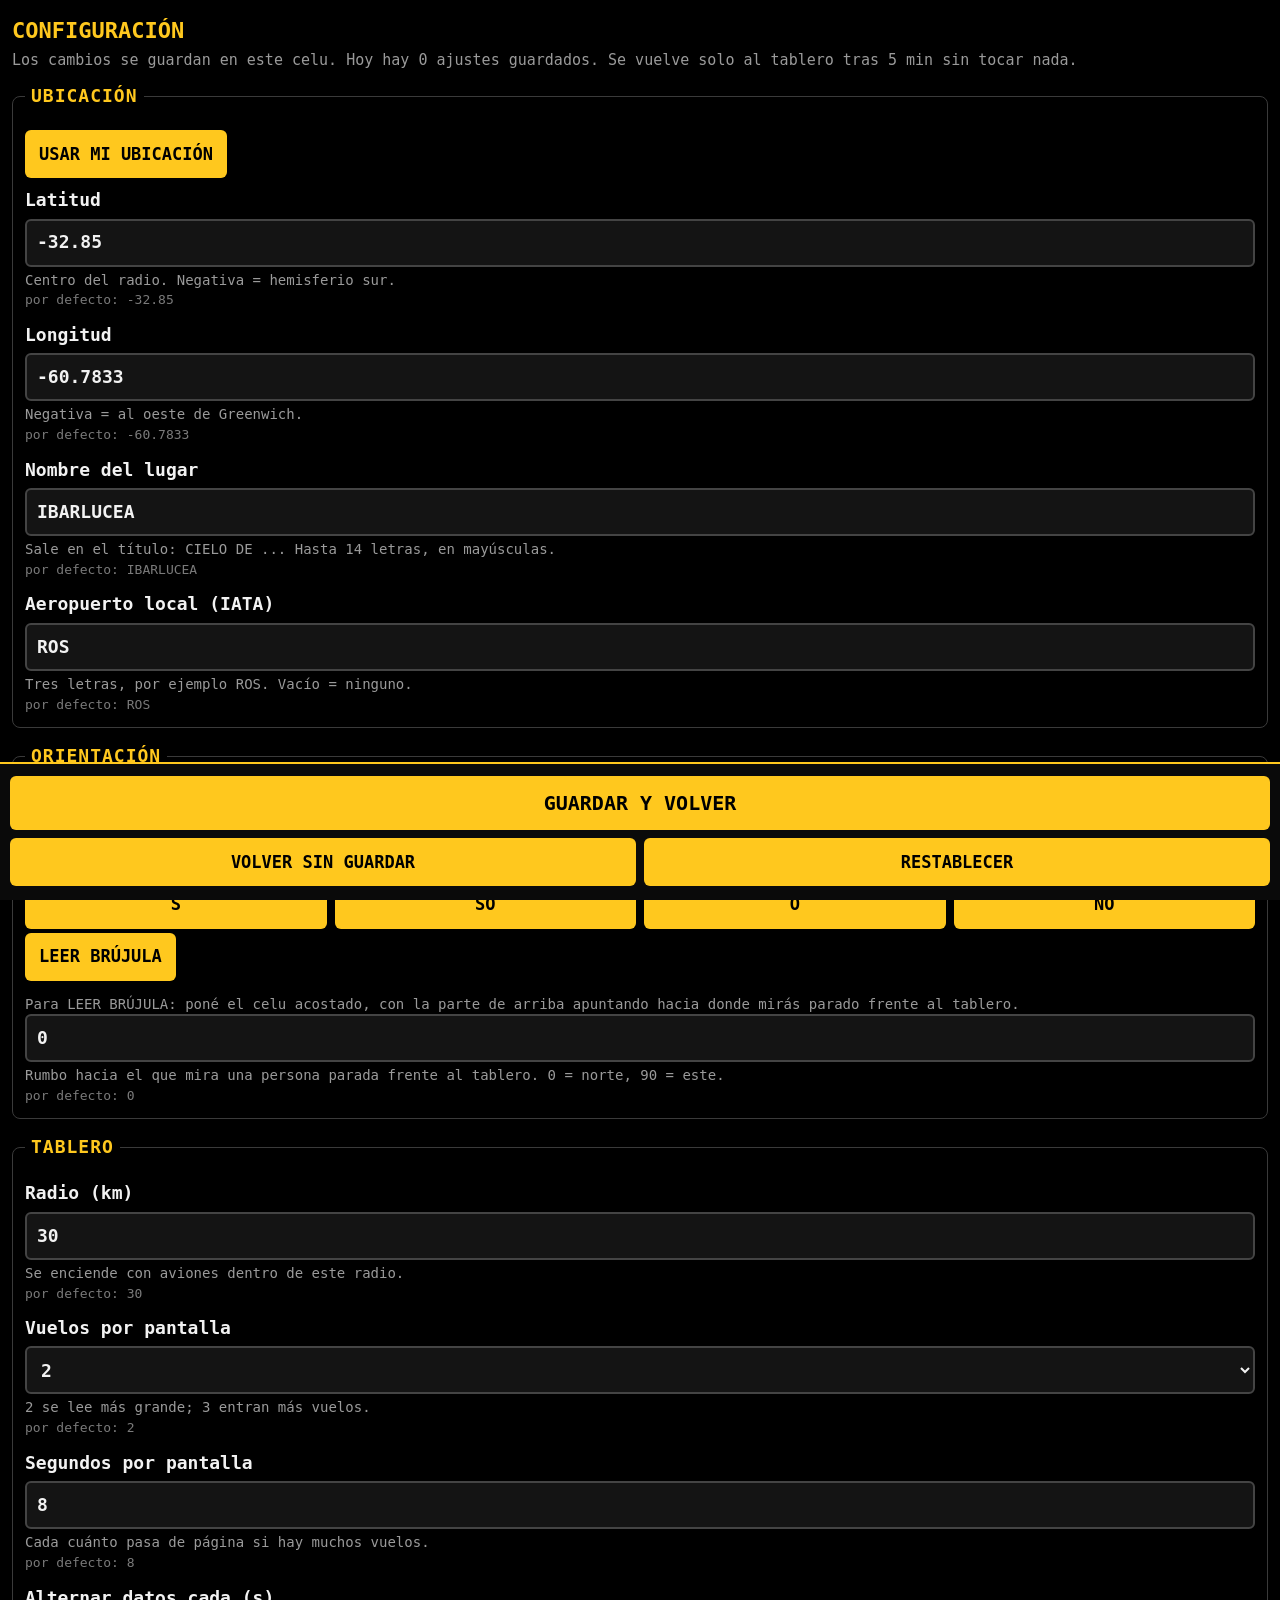
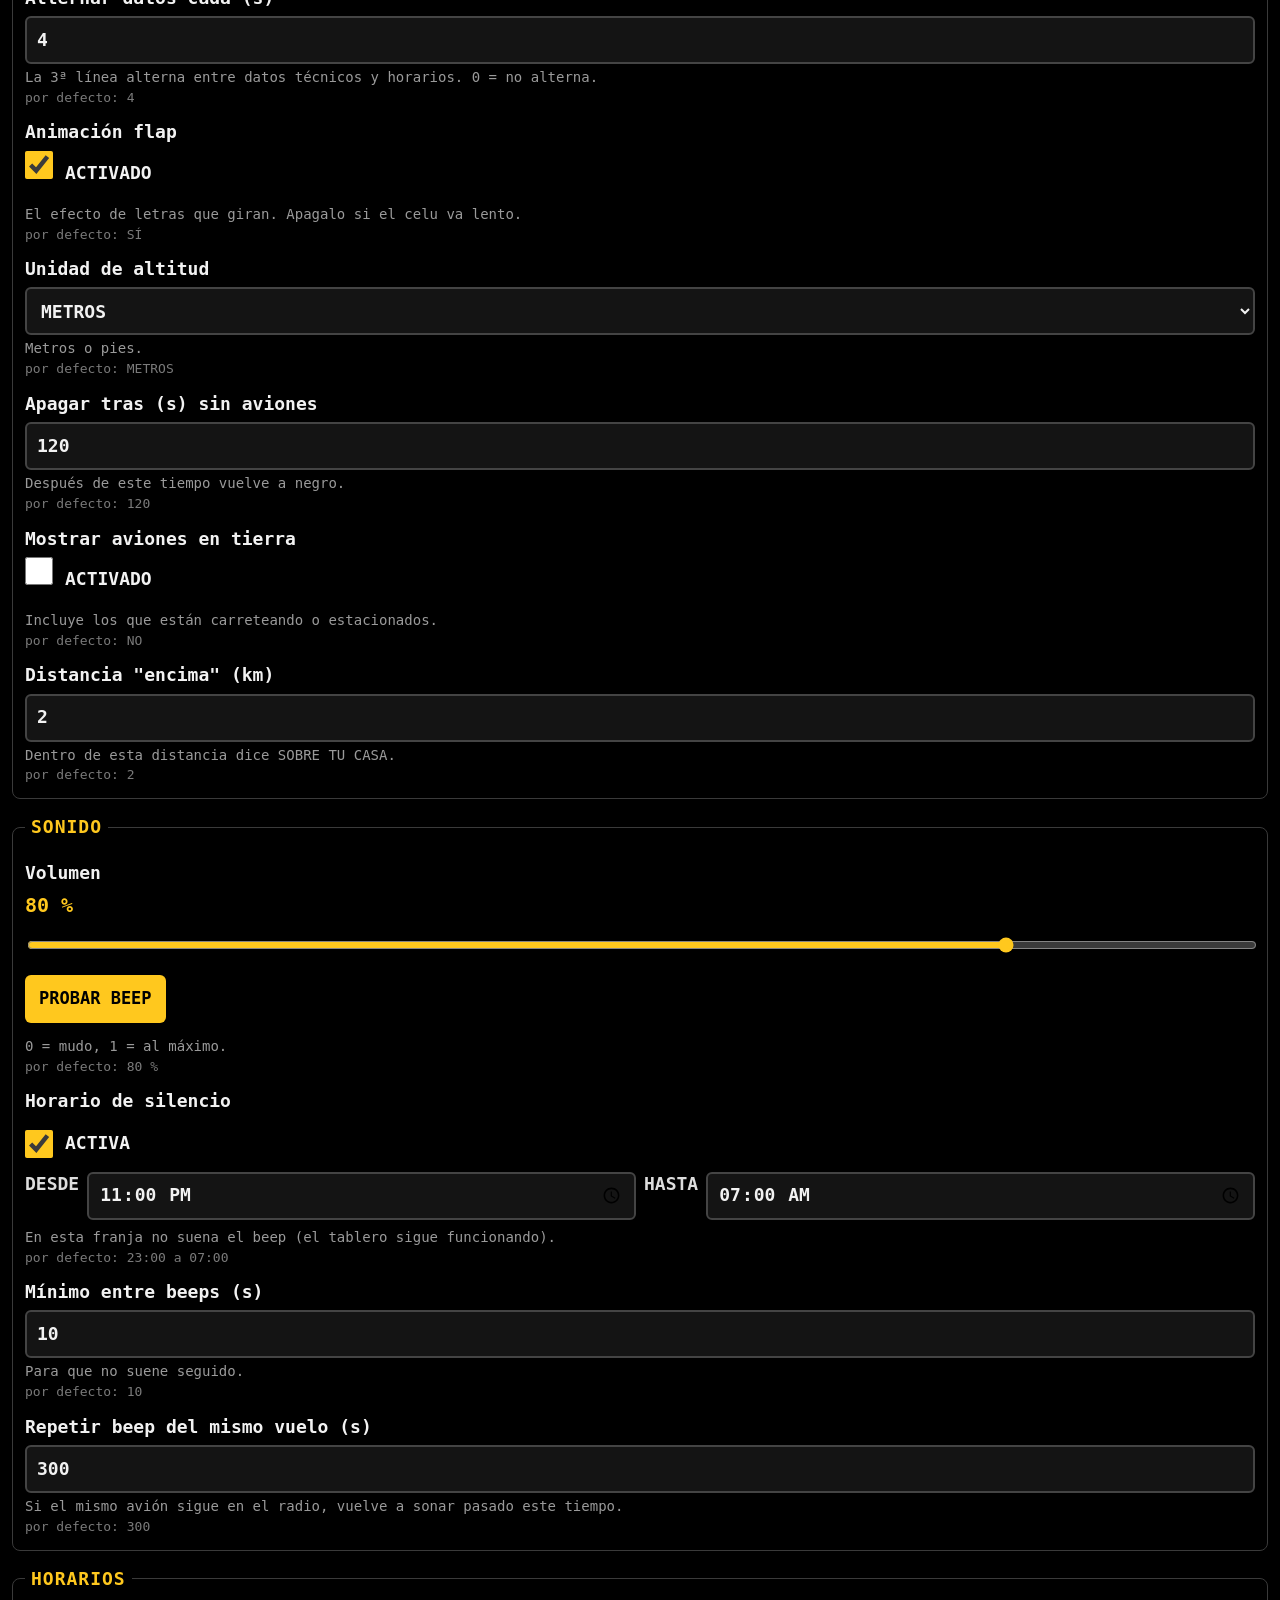
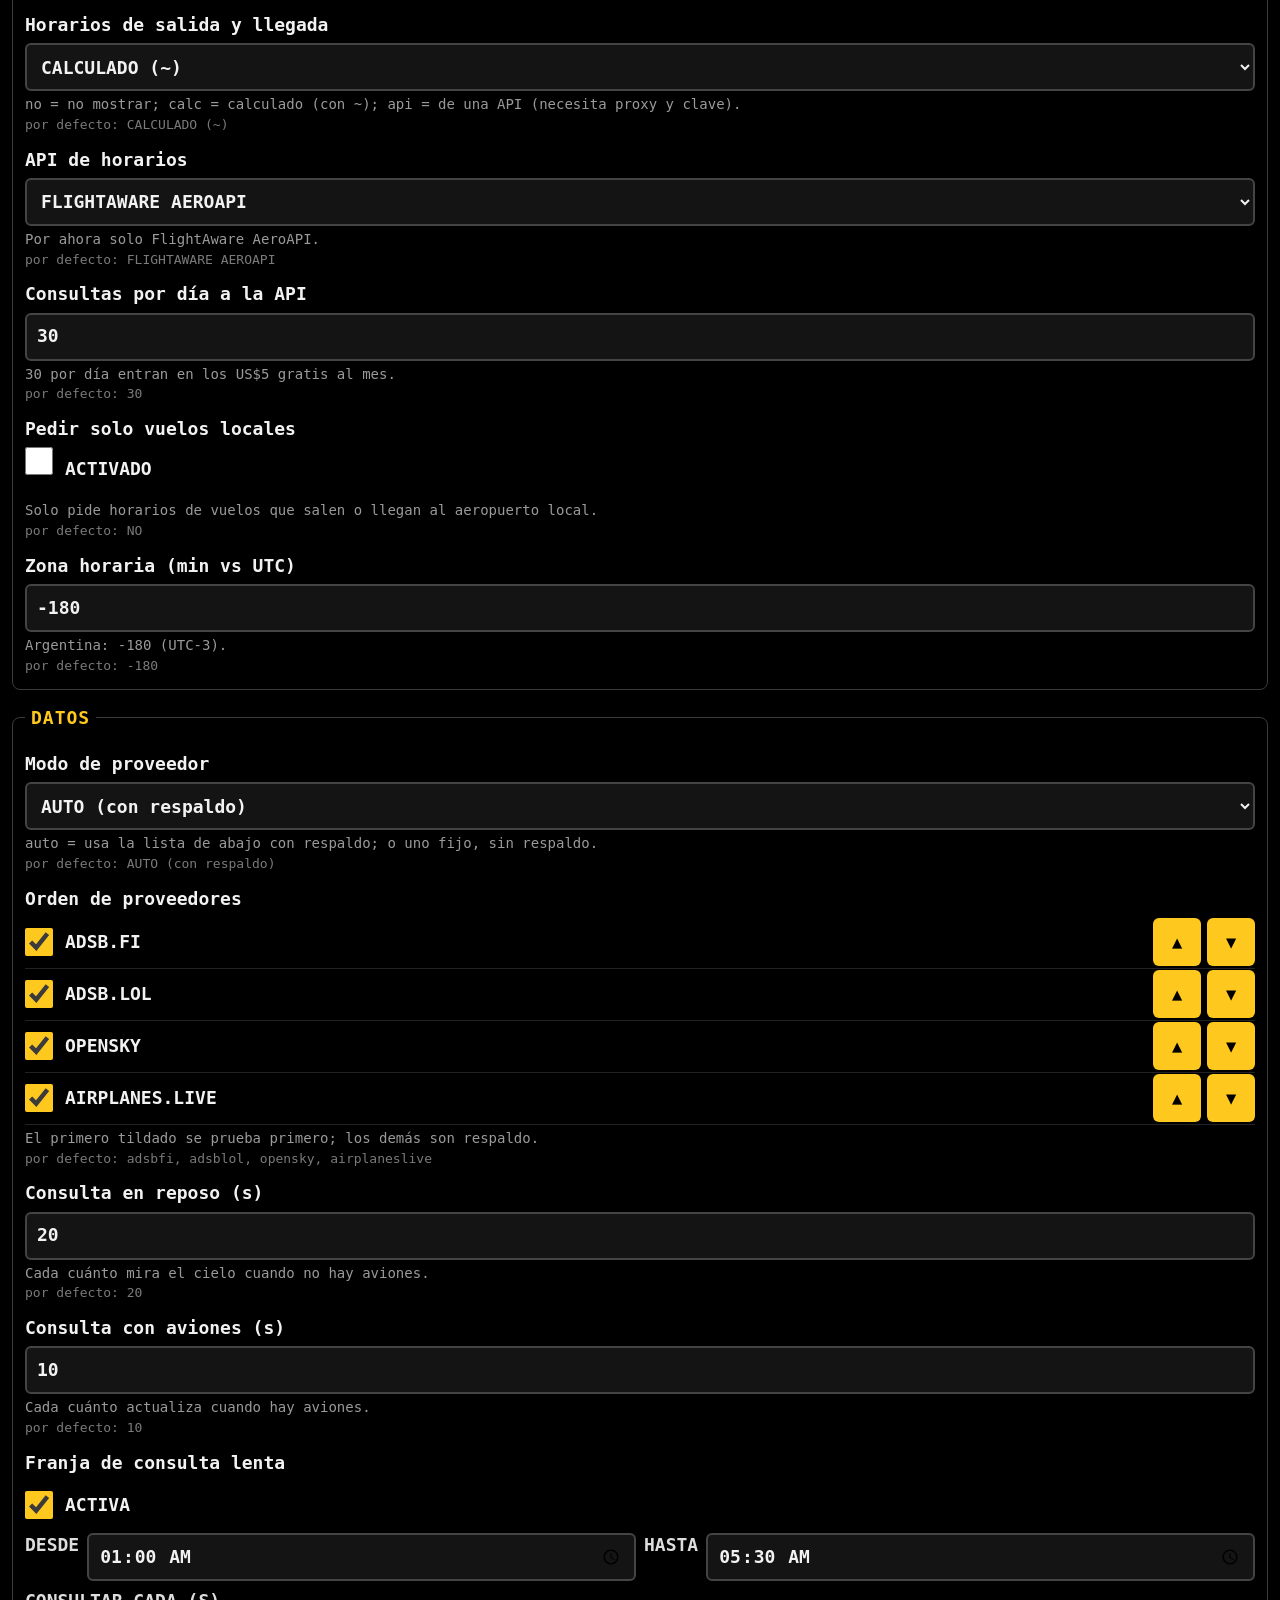
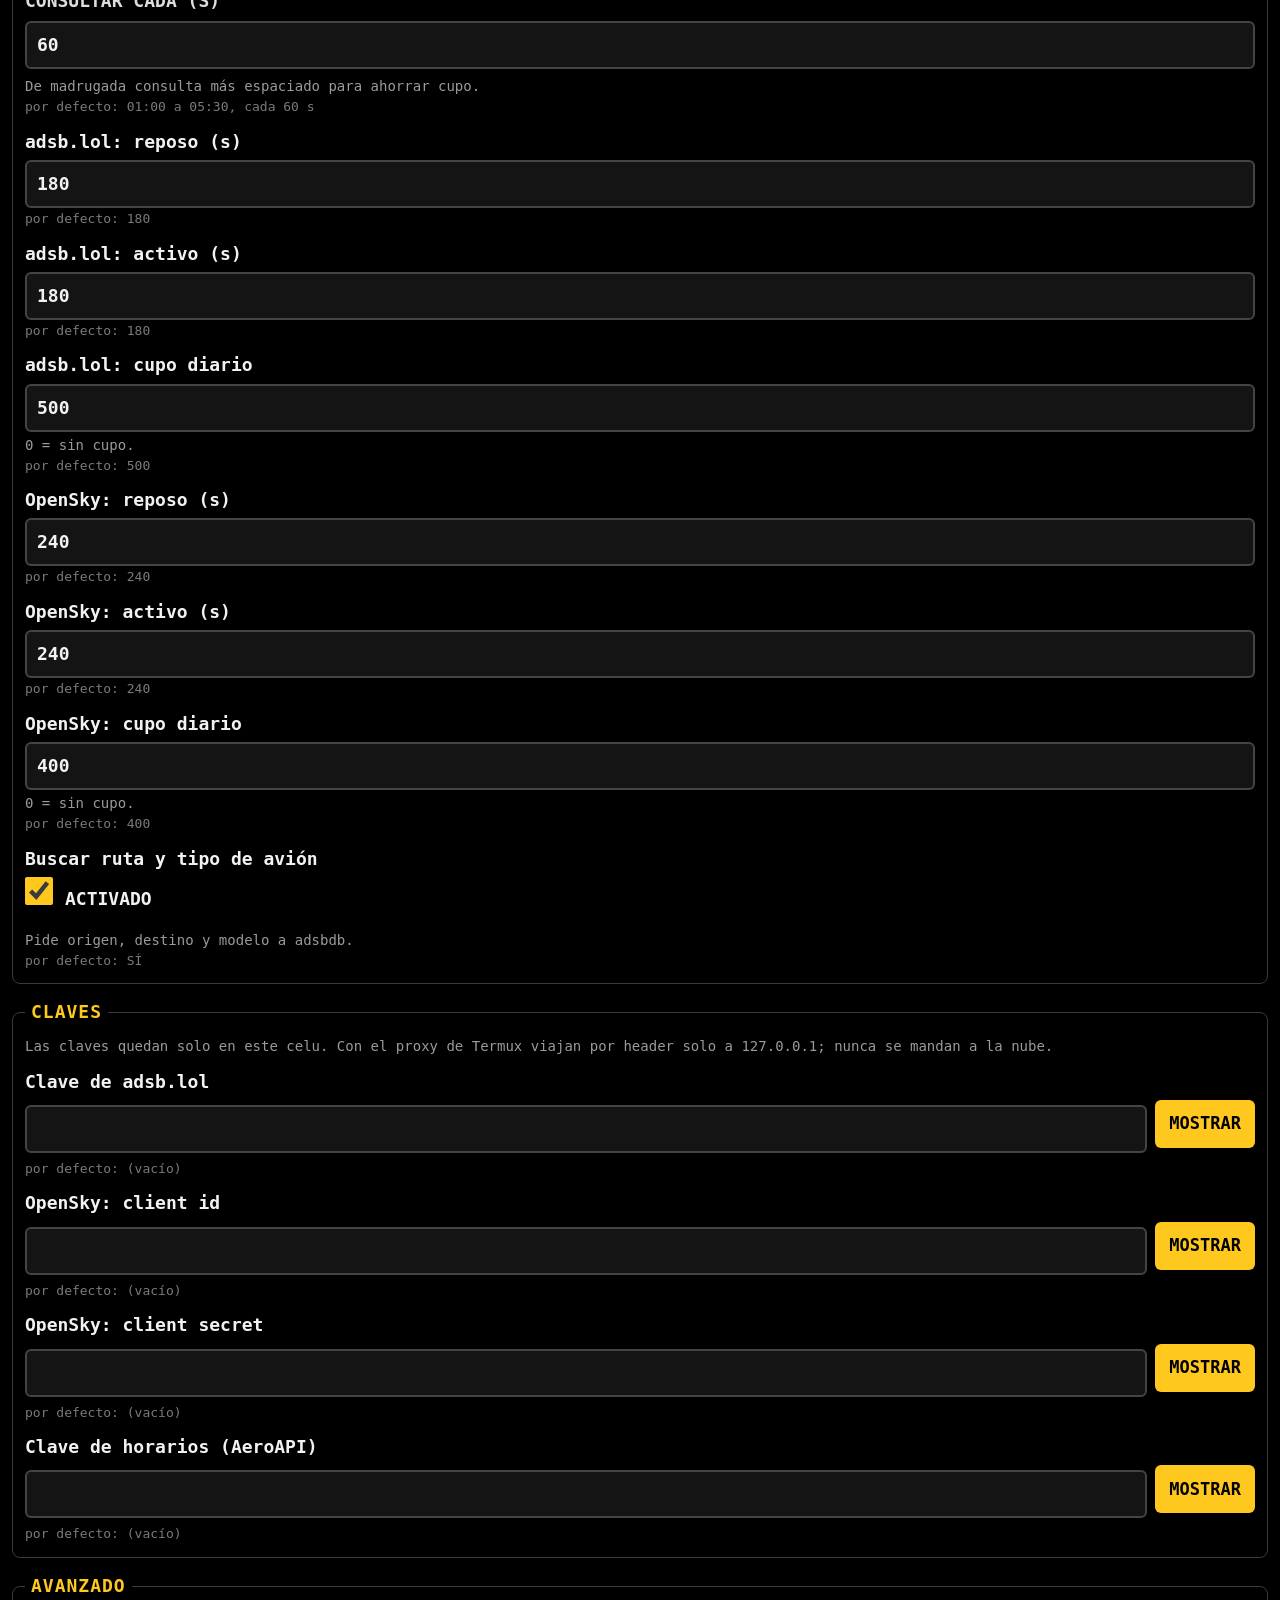
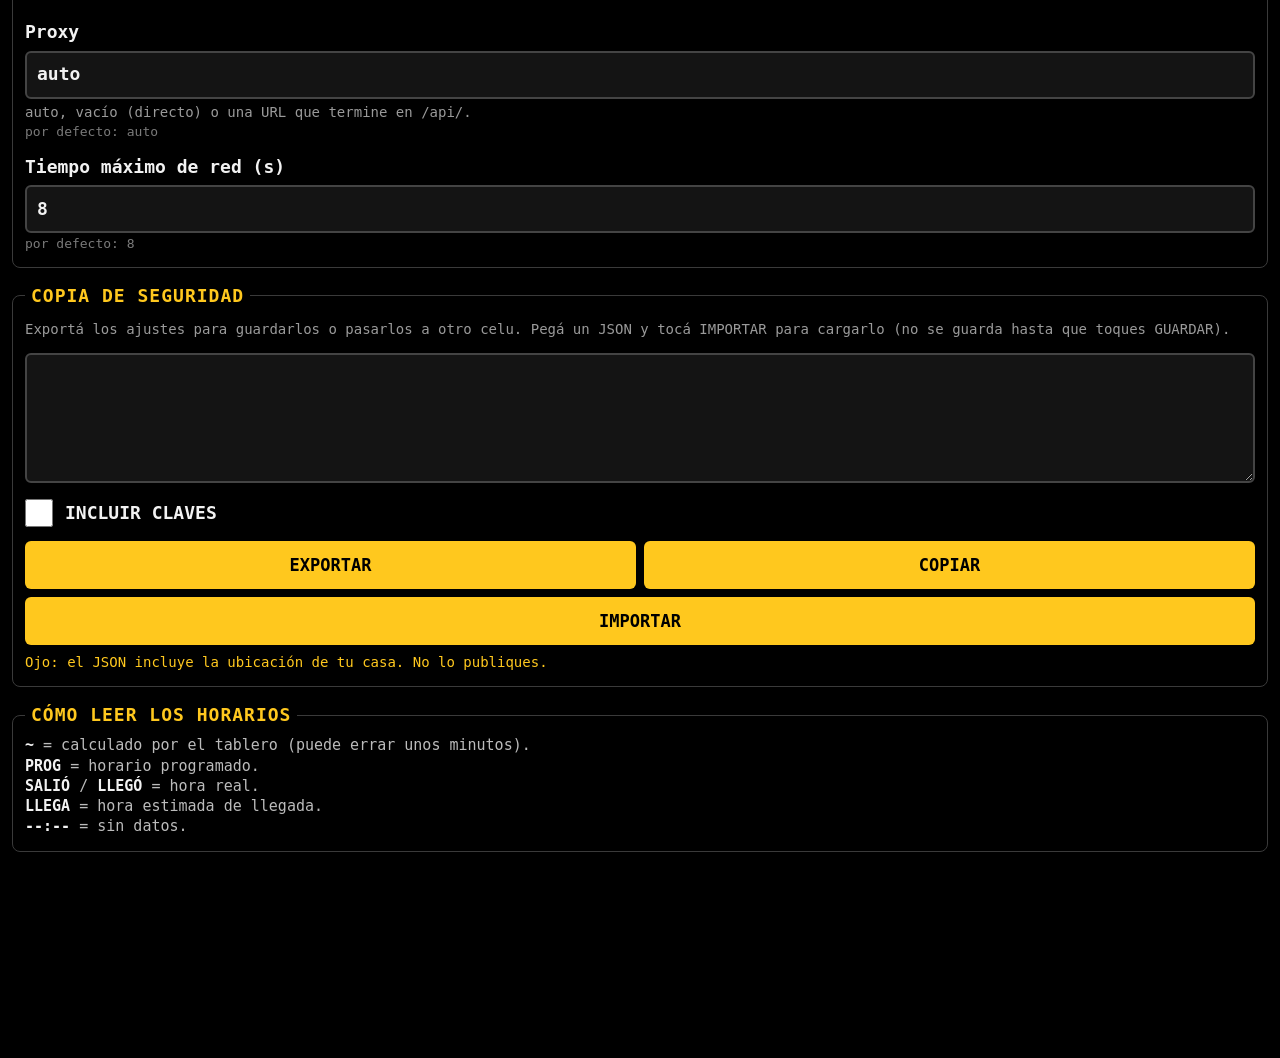
==== web/config.html @ 59c7f9ad "Pantalla de configuración y horarios de salida/llegada - config.html: todos los ajustes en el celu (" ====
<!DOCTYPE html>
<html lang="es">
<head>
<meta charset="utf-8">
<meta name="viewport" content="width=device-width, initial-scale=1">
<title>CONFIGURACIÓN · Tablero de vuelos</title>
<style>
  * { box-sizing: border-box; }
  html { -webkit-text-size-adjust: 100%; }
  body { margin: 0; background: #000; color: #ddd; font-size: 18px; line-height: 1.35;
         font-family: "Droid Sans Mono","Noto Sans Mono","Roboto Mono","DejaVu Sans Mono","Courier New",monospace; font-weight: 700;
         padding: 12px 12px 190px; }
  h1 { font-size: 22px; margin: 4px 0 4px; color: #FFC81E; }
  .sub { color: #9A9A9A; font-size: 15px; margin: 0 0 14px; font-weight: 400; }
  fieldset { border: 1px solid #3a3a3a; border-radius: 8px; margin: 0 0 16px; padding: 8px 12px 14px; min-width: 0; }
  legend { color: #FFC81E; font-size: 18px; padding: 0 6px; text-transform: uppercase; letter-spacing: 1px; }
  .campo { margin: 14px 0 0; }
  .campo > label, .campo > .etq { display: block; color: #F2F2F2; margin-bottom: 6px; }
  input[type=text], input[type=number], input[type=password], input[type=time], select, textarea {
    width: 100%; min-height: 48px; font: inherit; font-size: 18px; color: #F2F2F2; background: #141414;
    border: 2px solid #444; border-radius: 6px; padding: 8px 10px; }
  textarea { min-height: 130px; font-size: 14px; font-weight: 400; }
  input:focus, select:focus, textarea:focus { outline: none; border-color: #FFC81E; }
  .ayuda { color: #9A9A9A; font-size: 14px; font-weight: 400; margin-top: 4px; }
  .defecto { color: #7a7a7a; font-size: 13px; font-weight: 400; margin-top: 2px; }
  .err { color: #ff5a4d; font-size: 15px; margin-top: 4px; }
  .aviso { color: #FFC81E; font-size: 14px; margin-top: 4px; font-weight: 400; }
  .err:empty, .aviso:empty { display: none; }
  button { font: inherit; font-size: 17px; min-height: 48px; padding: 8px 14px; border: 0; border-radius: 6px;
           background: #FFC81E; color: #000; cursor: pointer; }
  button:active { background: #fff; }
  button[disabled] { background: #5a4a10; color: #222; }
  .fila { display: flex; flex-wrap: wrap; margin: 0 -4px; }
  .fila > * { margin: 4px; }
  .fila.dos > * { flex: 1 1 40%; }
  .cardinales > button { flex: 1 0 20%; padding: 8px 0; }
  .campo-fila { display: flex; align-items: center; }
  .campo-fila > input[type=password], .campo-fila > input[type=text] { flex: 1 1 auto; }
  .campo-fila > button { flex: 0 0 auto; margin-left: 8px; }
  .chk { display: flex; align-items: center; min-height: 48px; color: #F2F2F2; }
  .chk input { width: 28px; height: 28px; margin: 0 12px 0 0; flex: 0 0 auto; accent-color: #FFC81E; }
  .franja input[type=time] { flex: 1 1 40%; }
  .prov { display: flex; align-items: center; min-height: 52px; border-bottom: 1px solid #222; }
  .prov .nom { flex: 1 1 auto; color: #F2F2F2; }
  .prov .chk { flex: 1 1 auto; min-height: 48px; }
  .prov button { flex: 0 0 48px; margin-left: 6px; padding: 0; }
  input[type=range] { width: 100%; height: 48px; accent-color: #FFC81E; }
  .valor-vol { color: #FFC81E; font-size: 20px; }
  .estado { color: #9A9A9A; font-size: 15px; font-weight: 400; margin-top: 6px; min-height: 1.35em; }
  .estado:empty { display: none; }
  .campo > div > button { margin-bottom: 10px; }
  .estado.mal { color: #ff5a4d; }
  .estado.bien { color: #8fe08f; }
  .leyenda { font-size: 15px; font-weight: 400; color: #bbb; }
  .leyenda b { color: #F2F2F2; }
  #sin-ls { display: none; background: #5a0f0a; color: #fff; border: 3px solid #ff5a4d; padding: 16px; font-size: 22px; margin: 0 0 14px; border-radius: 8px; }
  #pie { position: fixed; left: 0; right: 0; bottom: 0; background: #0a0a0a; border-top: 2px solid #FFC81E; padding: 8px 10px 10px; z-index: 10; }
  #pie .fila { margin: 0 -4px; }
  #pie #btn-guardar { flex: 1 1 100%; font-size: 20px; min-height: 54px; }
  #pie #btn-volver, #pie #btn-restablecer { flex: 1 1 40%; background: #FFC81E; }
  #msg { font-size: 15px; min-height: 0; padding: 0 4px; }
  #msg.mal { color: #ff5a4d; } #msg.bien { color: #8fe08f; }
  #msg:not(:empty) { margin-bottom: 4px; }
</style>
</head>
<body>
<h1>CONFIGURACIÓN</h1>
<p class="sub" id="sub">Los cambios se guardan en este celu. Solo se guarda lo que difiere de los valores por defecto.</p>
<div id="sin-ls"></div>
<form id="formulario" onsubmit="return false" autocomplete="off"><div id="campos"></div></form>
<div id="pie">
  <div id="msg"></div>
  <div class="fila">
    <button type="button" id="btn-guardar">GUARDAR Y VOLVER</button>
    <button type="button" id="btn-volver">VOLVER SIN GUARDAR</button>
    <button type="button" id="btn-restablecer">RESTABLECER</button>
  </div>
</div>
<script src="js/config.js?v=20261126a"></script>
<script src="js/config.local.js?v=20261126a"></script>
<script src="js/ajustes.js?v=20261126a"></script>
<script src="js/beep-data.js?v=20261126a"></script>
<script src="js/sonido.js?v=20261126a"></script>
<script src="js/configuracion.js?v=20261126a"></script>
</body>
</html>
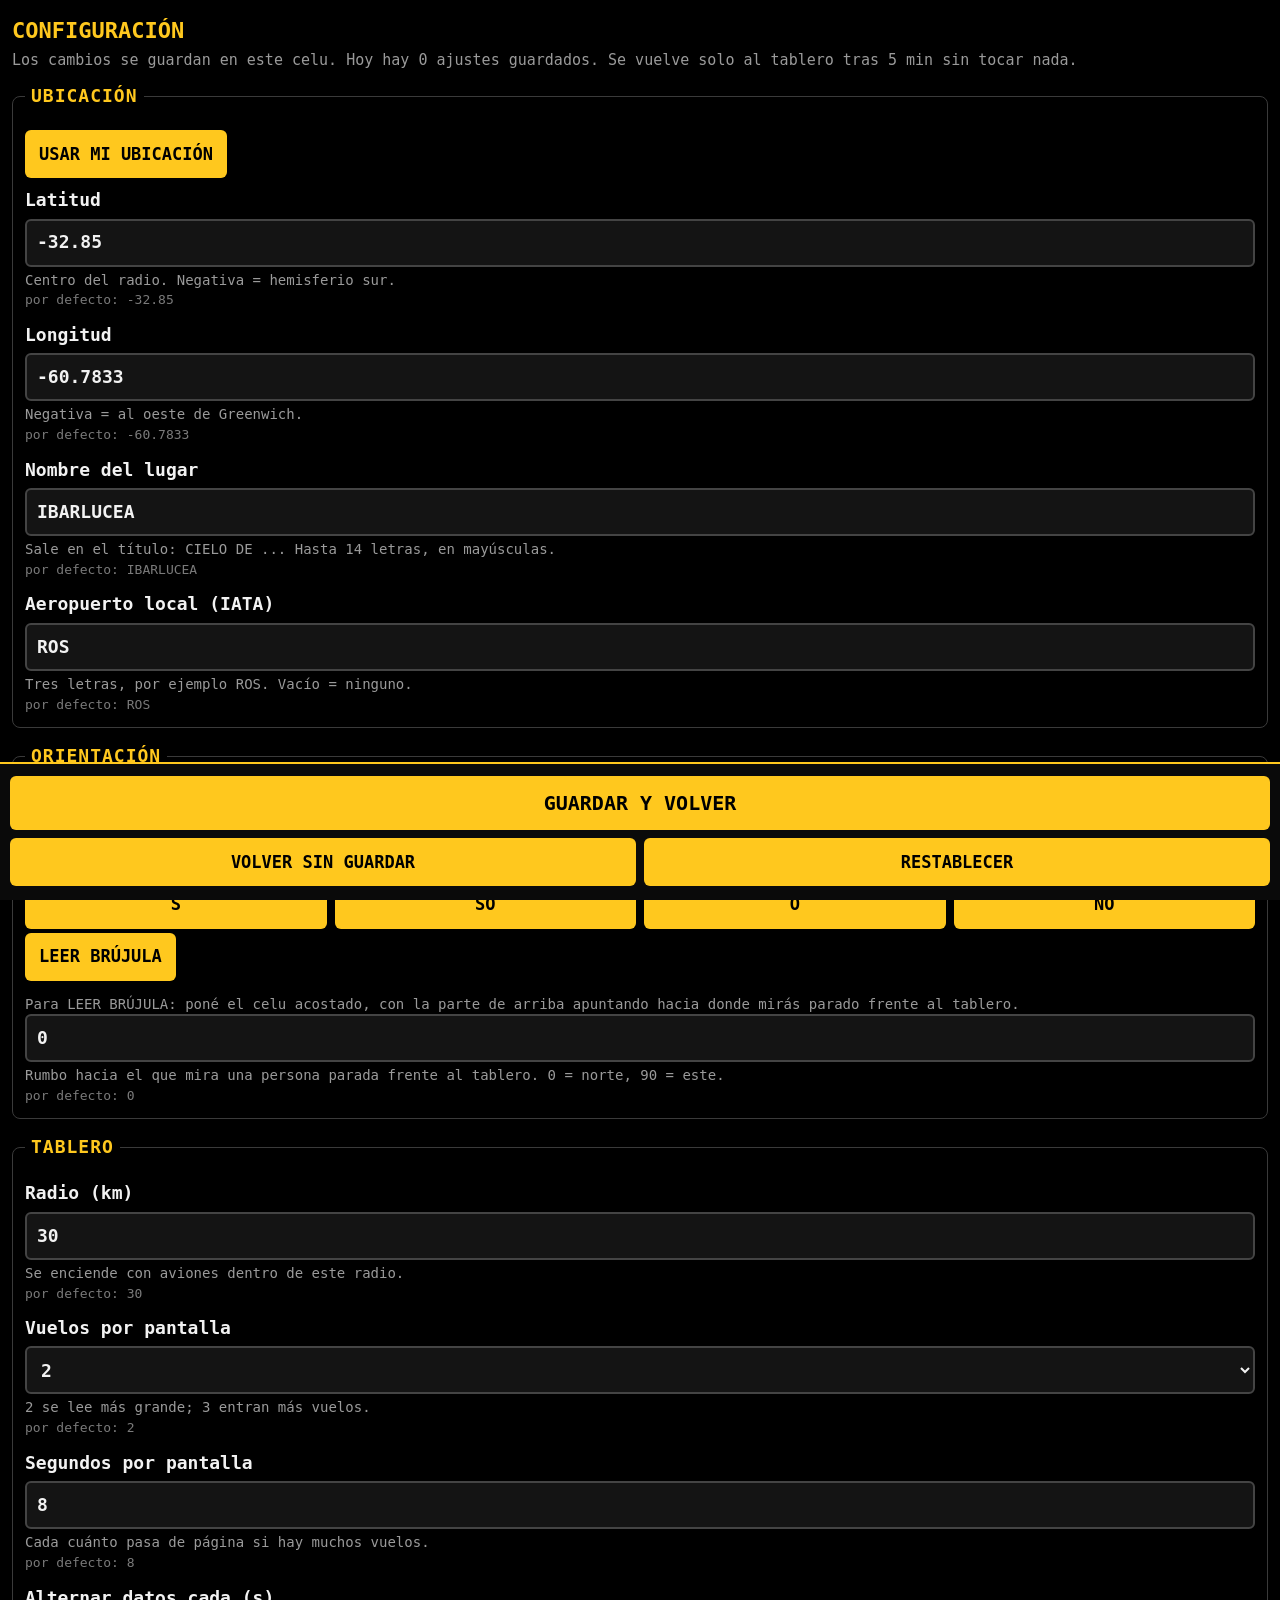
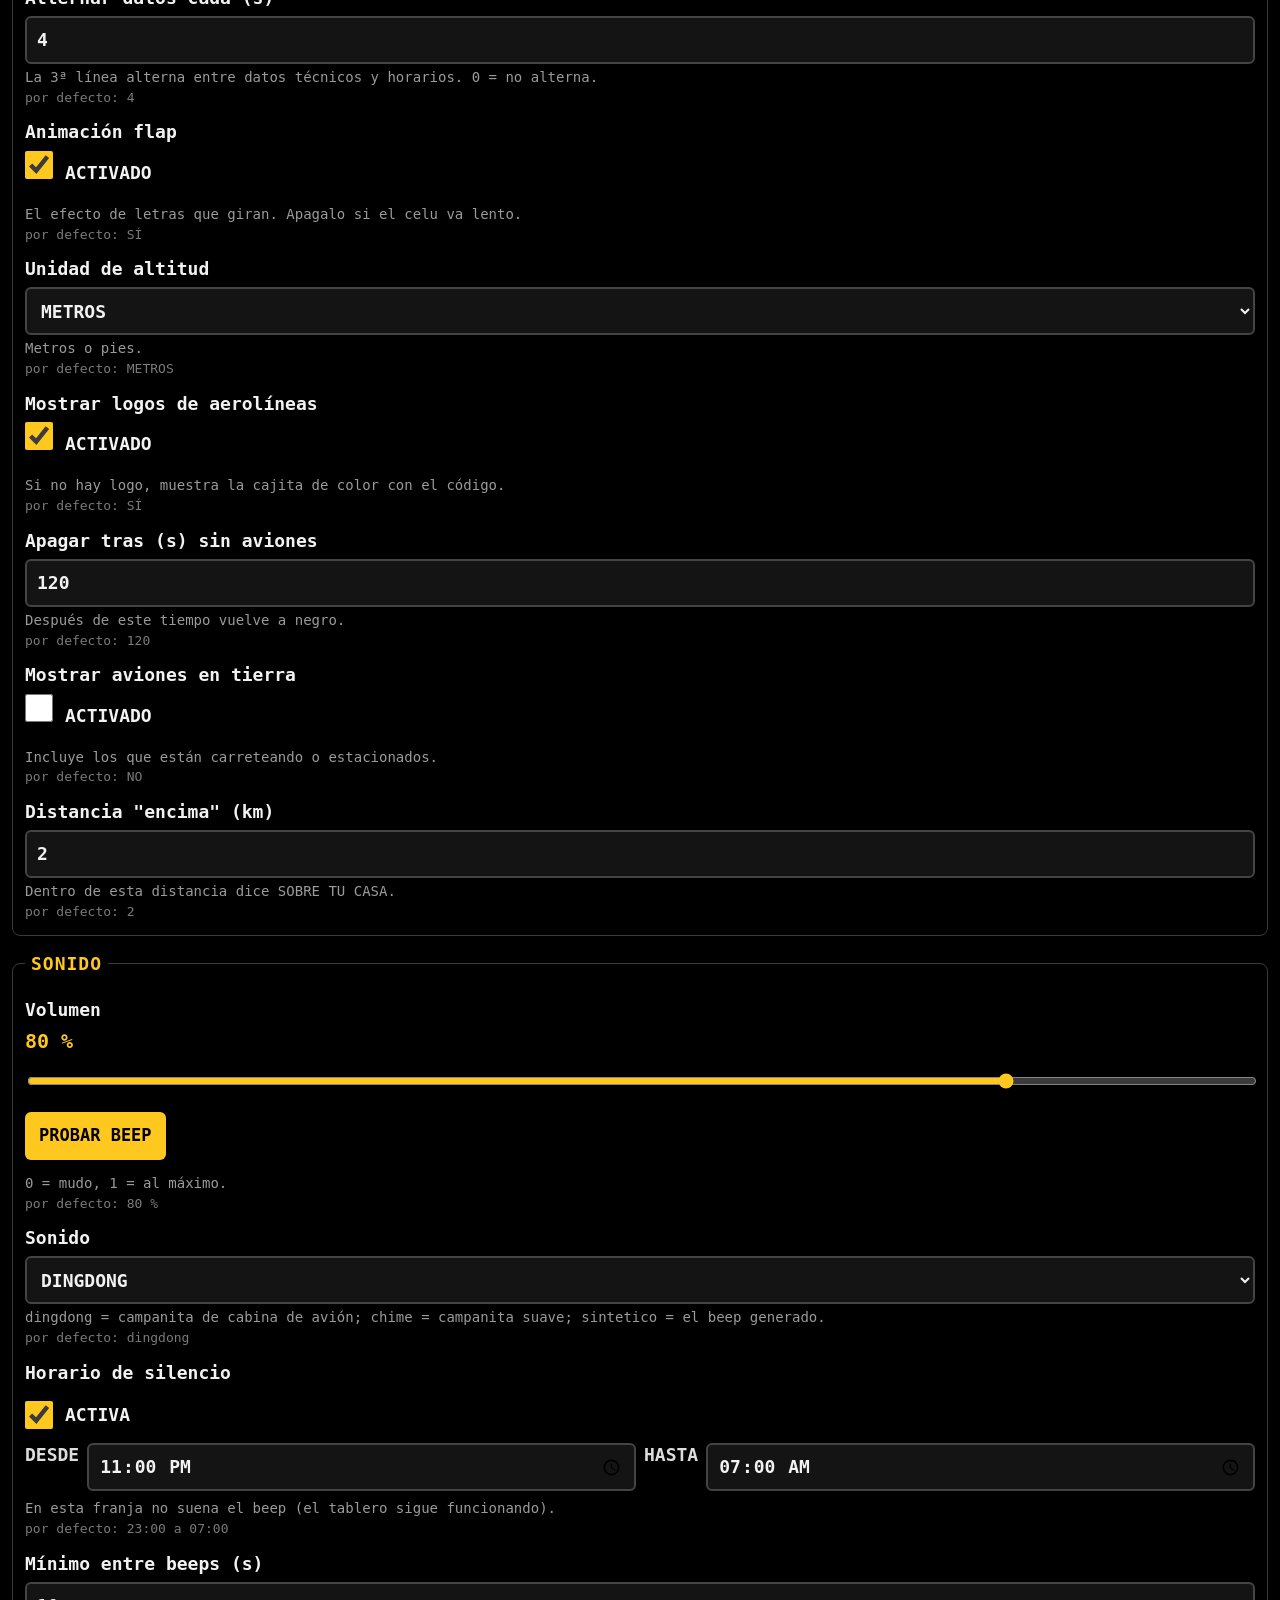
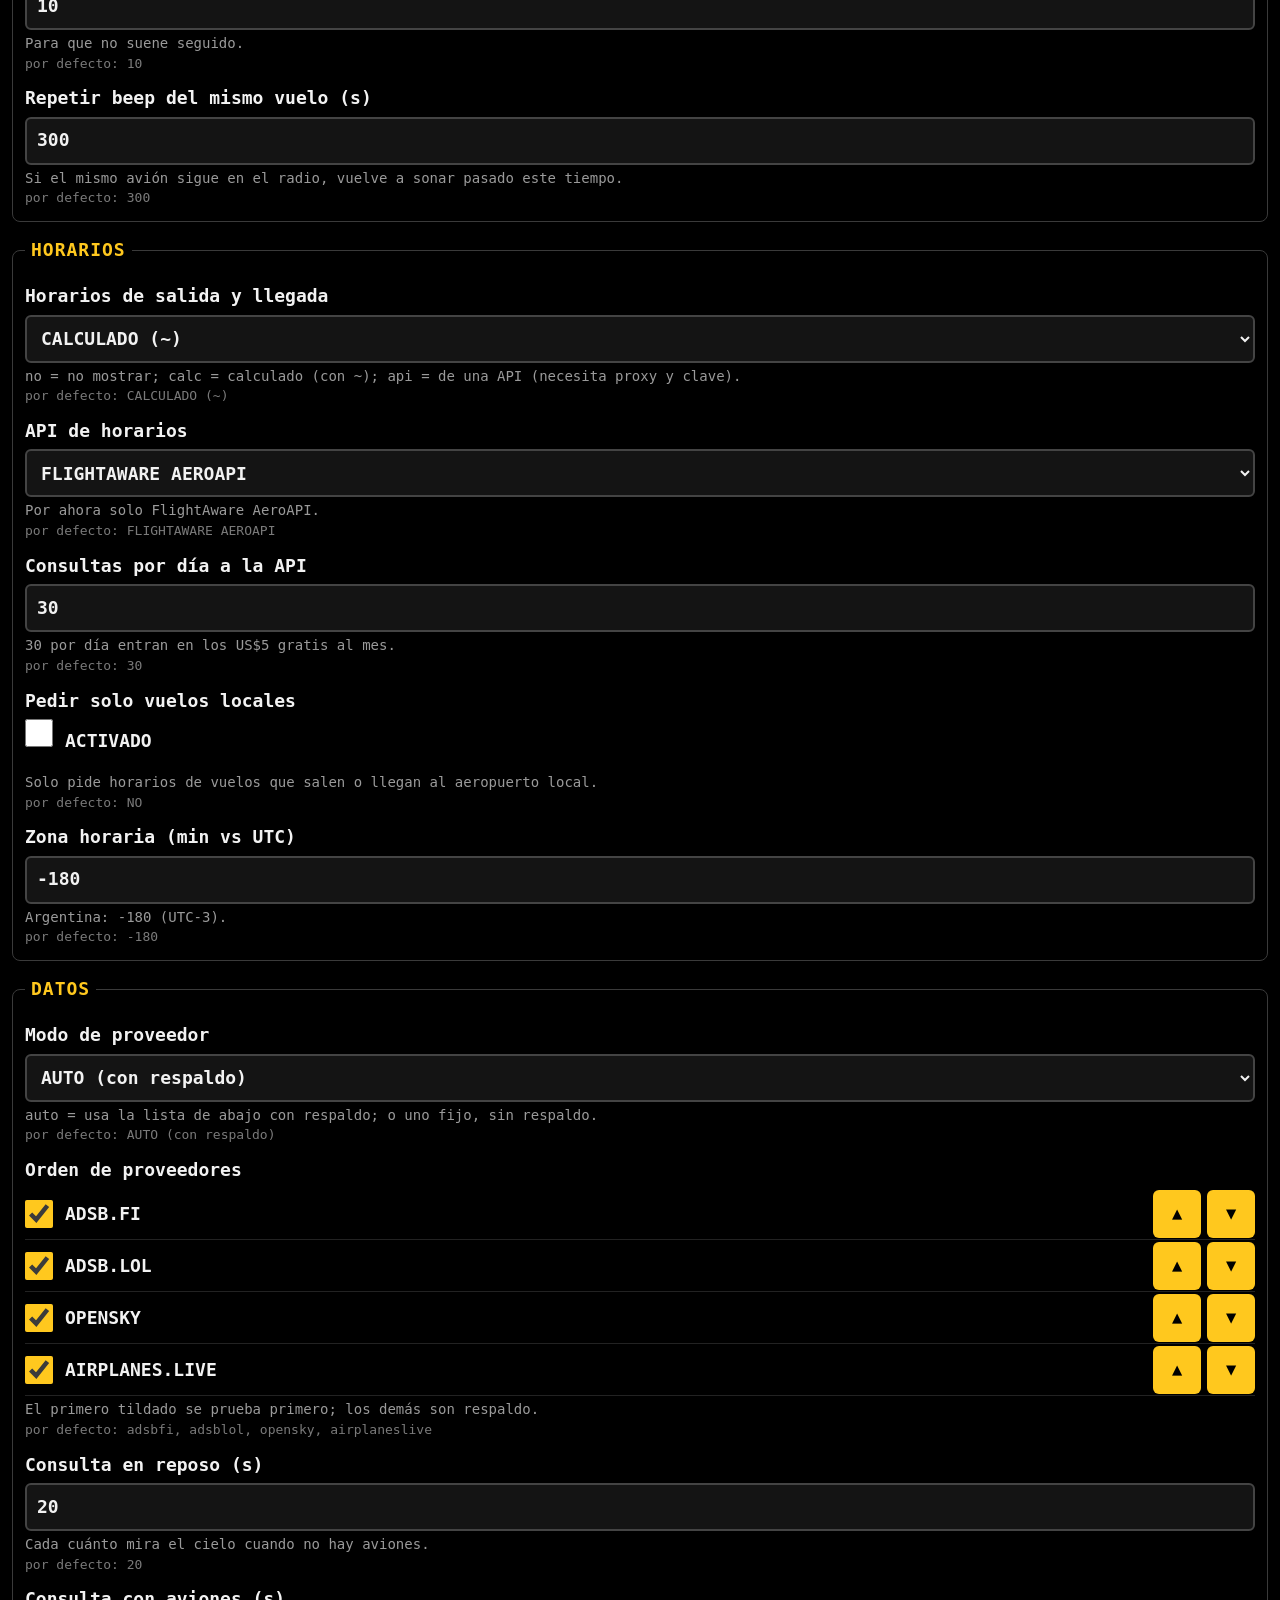
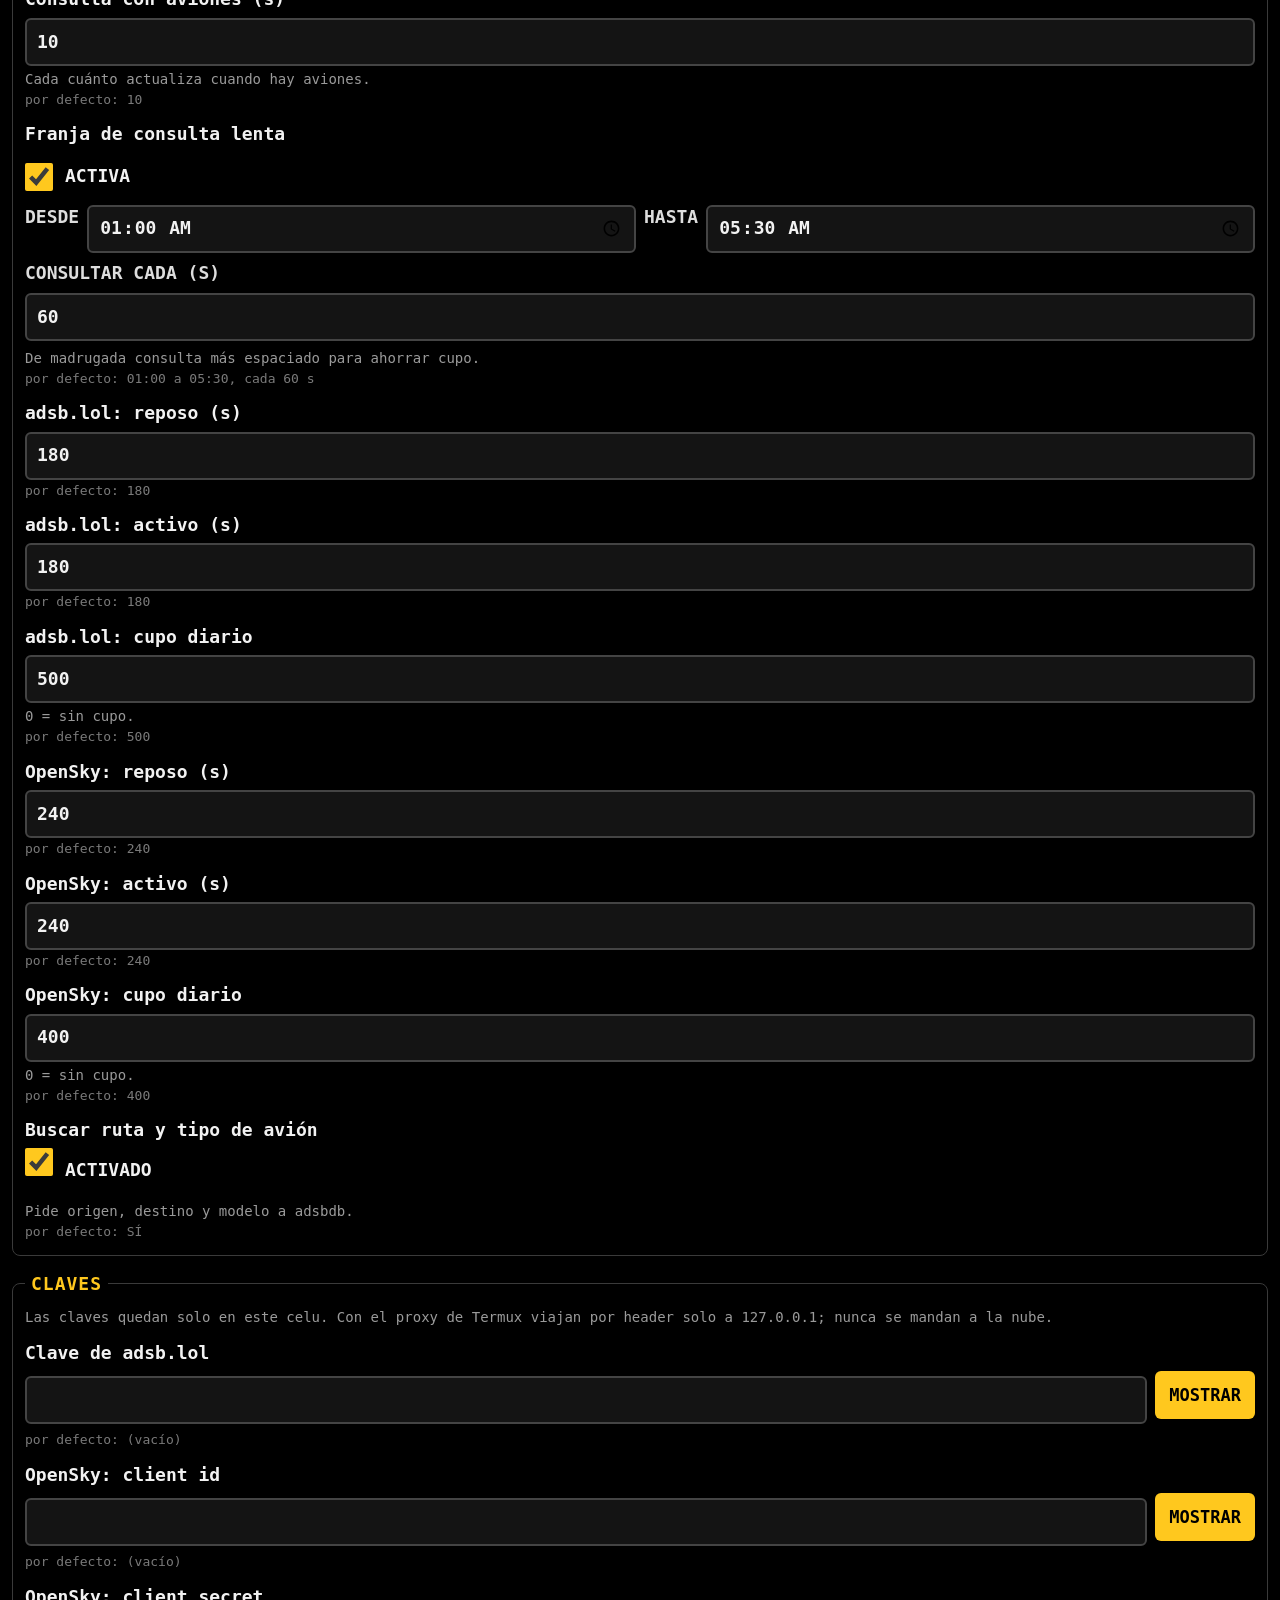
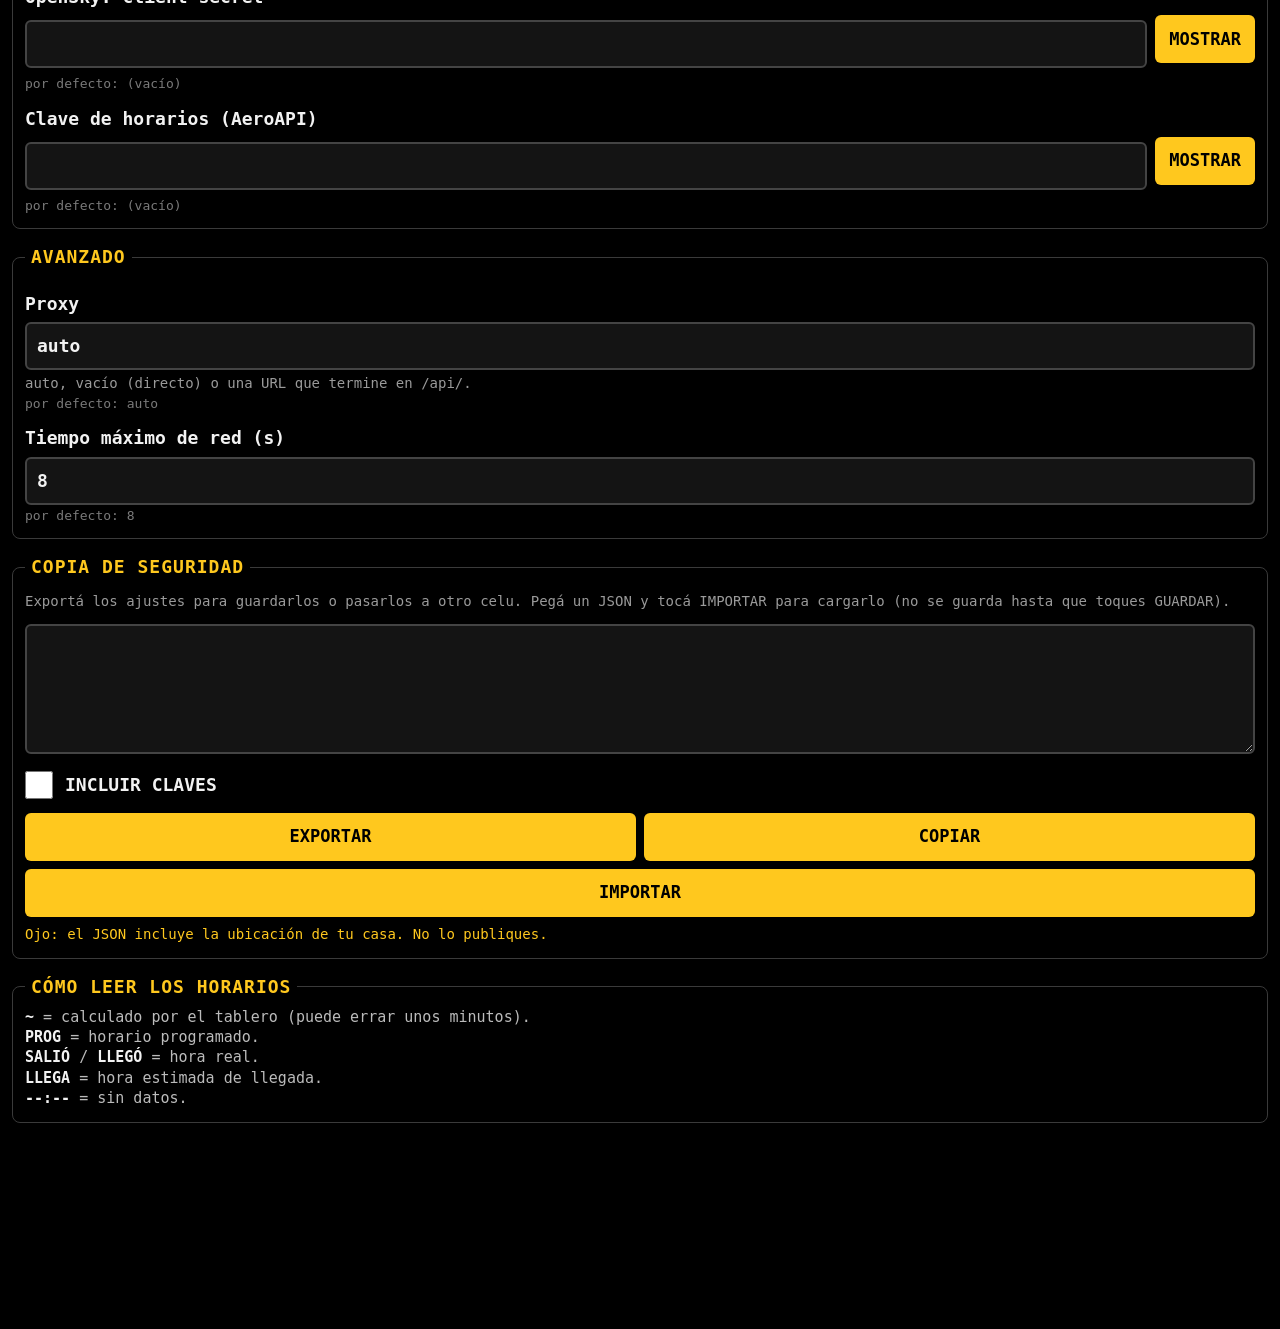
==== commit 9241a4aa: "Logos de aerolíneas y sonidos de aviso nuevos - Logo por IATA: web/logos/<IATA>.png local → LOGOS_UR" ====
--- a/web/config.html
+++ b/web/config.html
@@ -76,11 +76,11 @@
     <button type="button" id="btn-restablecer">RESTABLECER</button>
   </div>
 </div>
-<script src="js/config.js?v=20261126a"></script>
-<script src="js/config.local.js?v=20261126a"></script>
-<script src="js/ajustes.js?v=20261126a"></script>
-<script src="js/beep-data.js?v=20261126a"></script>
-<script src="js/sonido.js?v=20261126a"></script>
-<script src="js/configuracion.js?v=20261126a"></script>
+<script src="js/config.js?v=20261126b"></script>
+<script src="js/config.local.js?v=20261126b"></script>
+<script src="js/ajustes.js?v=20261126b"></script>
+<script src="js/beep-data.js?v=20261126b"></script>
+<script src="js/sonido.js?v=20261126b"></script>
+<script src="js/configuracion.js?v=20261126b"></script>
 </body>
 </html>
